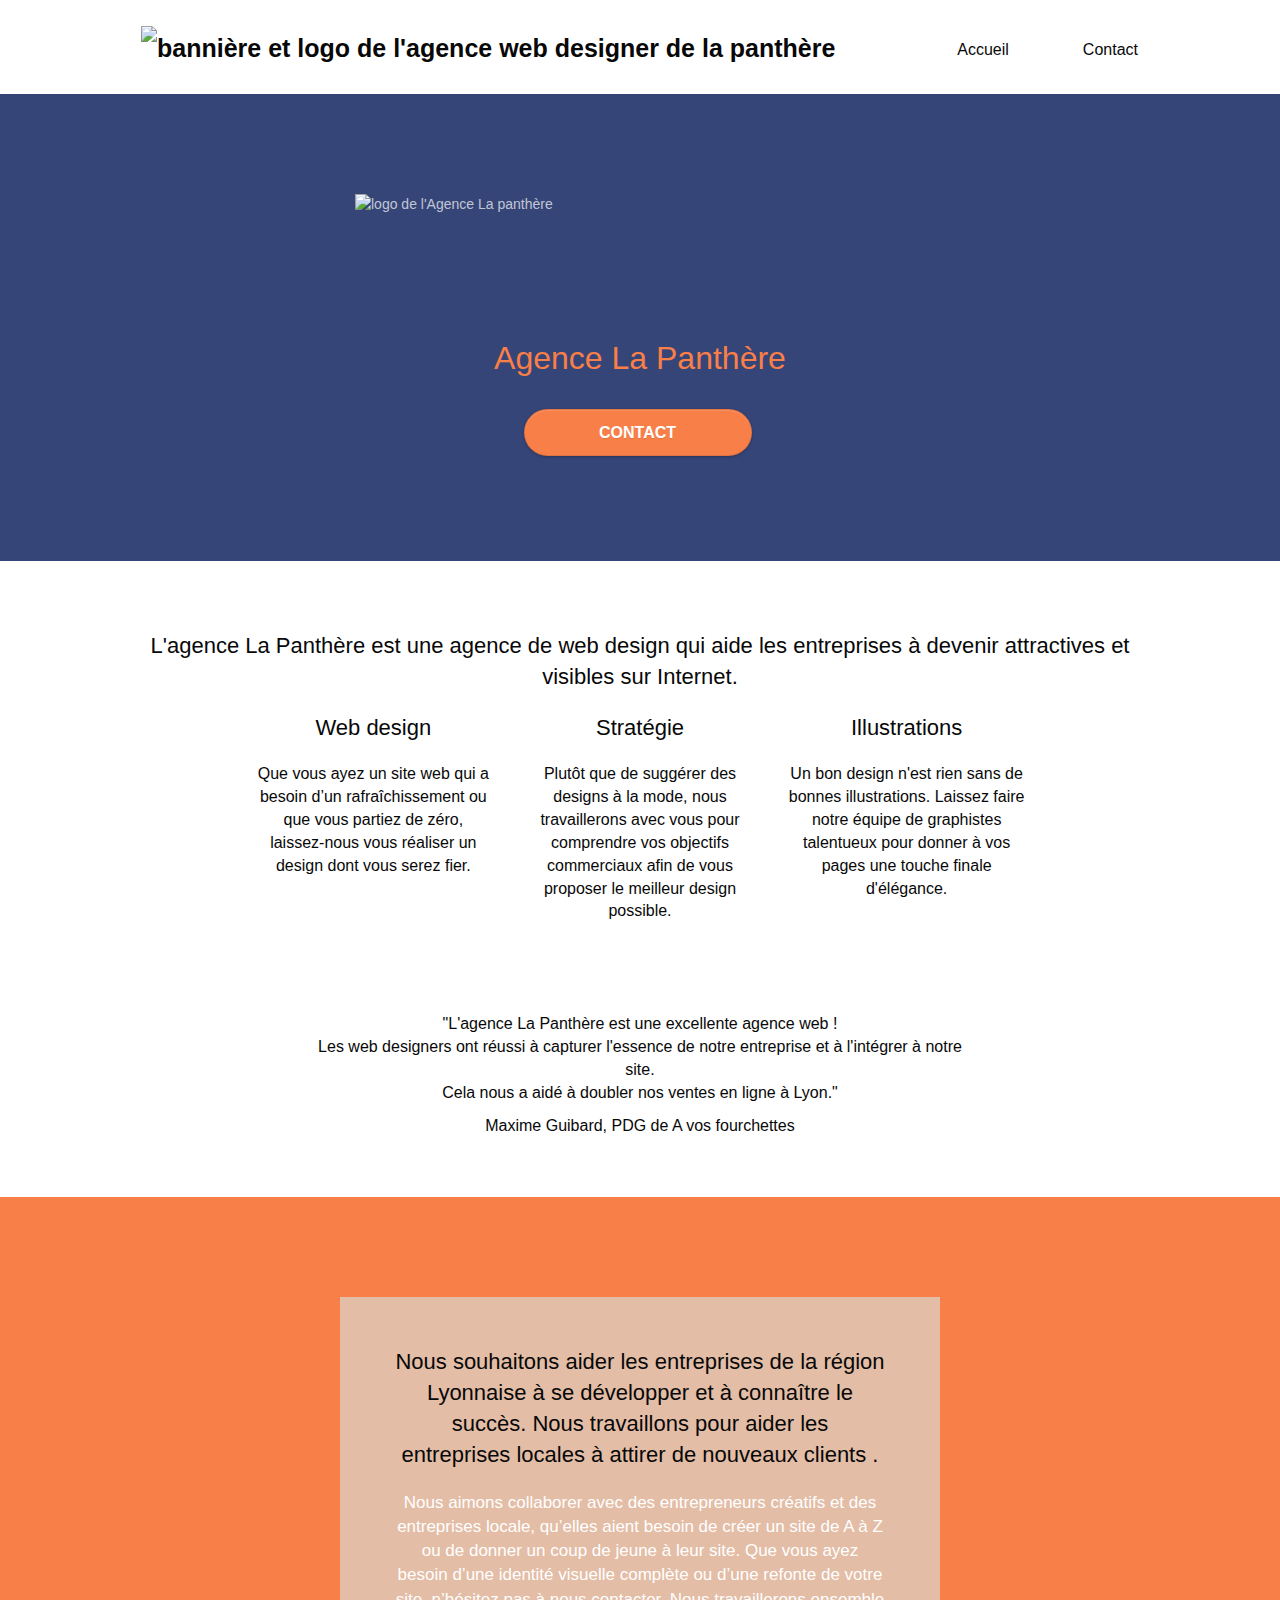
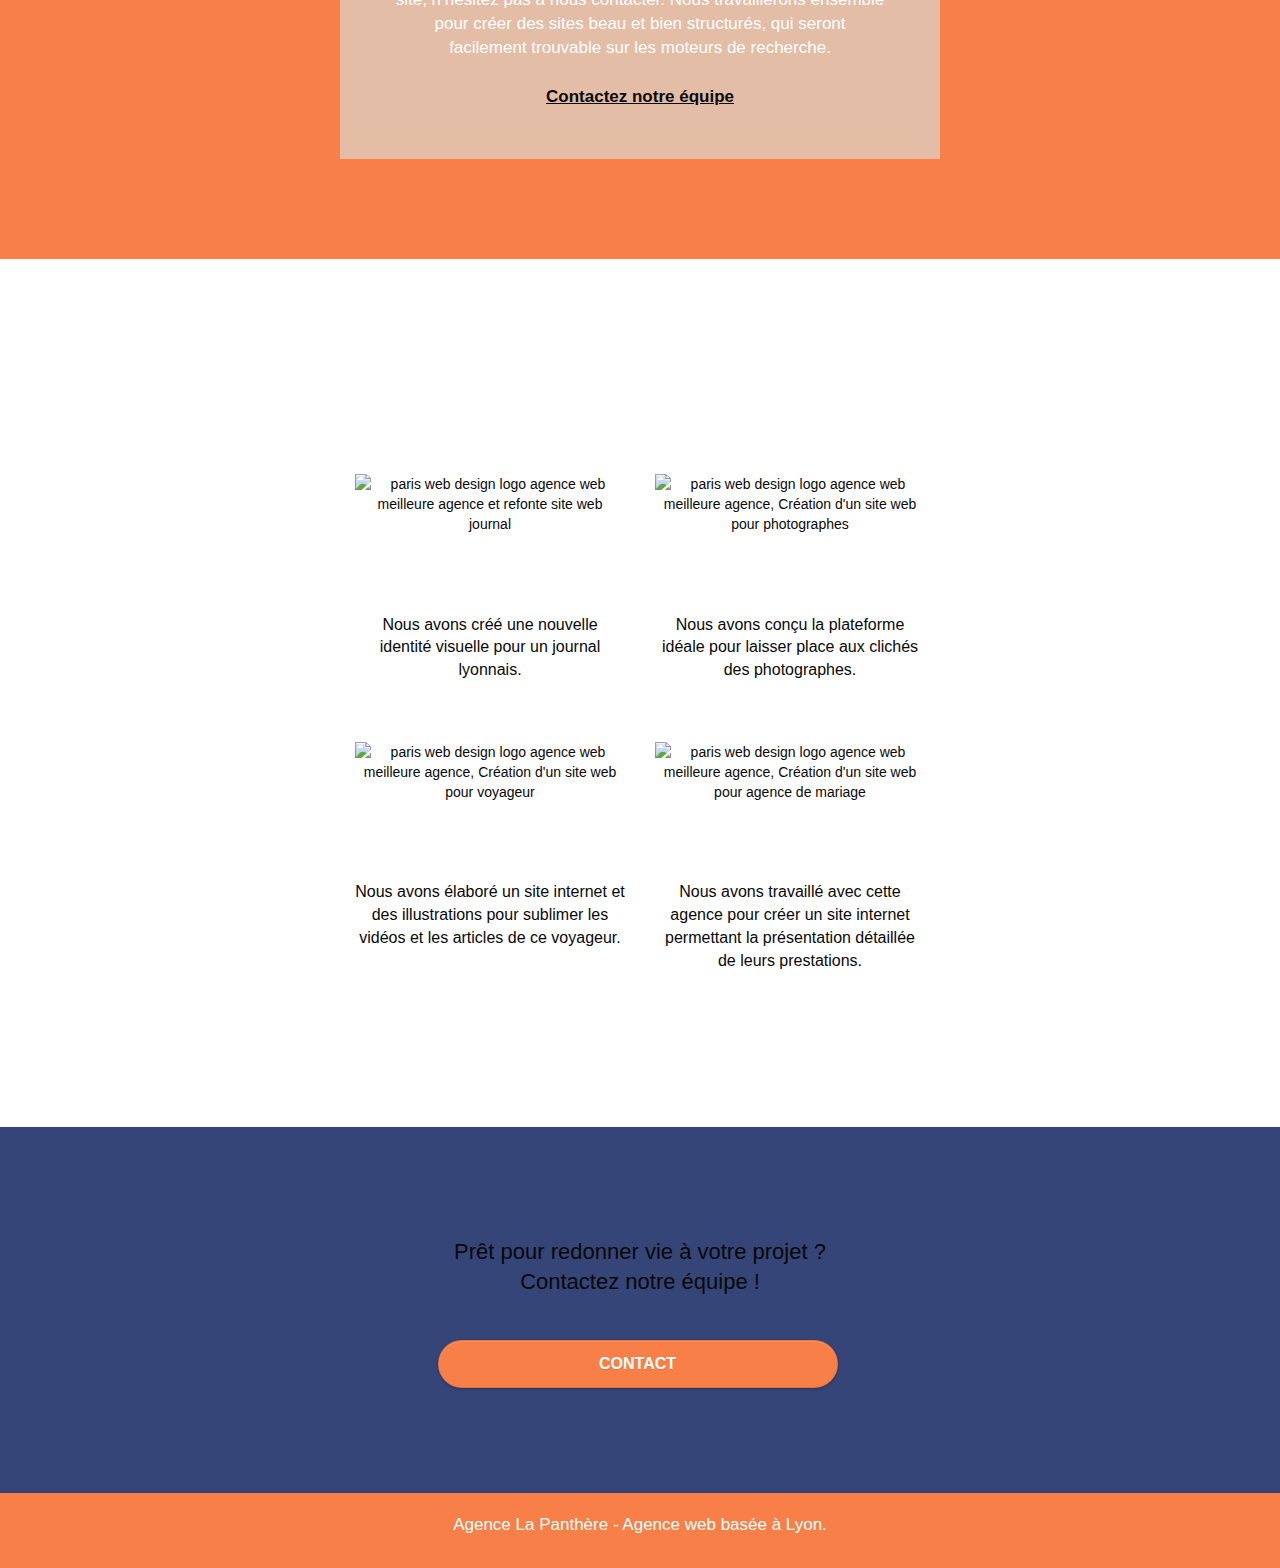
==== index.html @ ef614948 "changement images" ====
<!doctype html>
<html lang="fr">
<head>
    <meta charset="utf-8">
    <meta name="keywords" content="seo, google, site web, site internet, agence design paris, agence design">
    <meta name="description" content="page d'accueil du site de l'agence la panthère, spécialsite de web design, située à lyon">
    <meta name="viewport" content="width=device-width, initial-scale=1.0, viewport-fit=cover">
    <link rel="shortcut icon" type="image/png" href="favicon.jpg">
    
	<link rel="stylesheet" type="text/css" href="./css/bootstrap.css">
	<link rel="stylesheet" type="text/css" href="style.css">
	<link rel="stylesheet" type="text/css" href="./css/font-awesome.css">
	<link rel="stylesheet" type="text/css" href="./css/et-line.css">
	
    
	<script src="./js/jquery-2.1.0.js"></script>
	<script src="./js/bootstrap.js"></script>
	<script src="./js/blocs.js"></script>
	<script src="./js/jquery.touchSwipe.js" defer></script>
	<script src="./js/gmaps.js"></script>

    <title>Agence La Panthère, basée à Lyon.</title>

    
<!-- Analytics -->
 
<!-- Analytics END -->
    
</head>
<body>
<!-- Principal conteneur -->
<div class="page-container">
    
<!-- bloc-0 -->
<header class="bloc bgc-white l-bloc " id="bloc-0">
	<div class="container bloc-sm">

		<nav class="navbar row">
			<div class="navbar-header">
				<a class="navbar-brand" href="index.html"><img src="img/agence-la-panthere-monochrome.svg" alt="bannière et logo de l'agence web designer de la panthère" /></a>
				<button id="nav-toggle" type="button" class="ui-navbar-toggle navbar-toggle" data-toggle="collapse" data-target=".navbar-1">
					<span class="sr-only">Toggle navigation</span><span class="icon-bar"></span><span class="icon-bar"></span><span class="icon-bar"></span>
				</button>
			</div>
			<div class="collapse navbar-collapse navbar-1 special-dropdown-nav">
				<ul class="site-navigation nav navbar-nav">
					<li>
						<a href="index.html">Accueil</a>
					</li>
					<li>
					</li>
					<li>
						<a href="contact.html">Contact</a>
					</li>
				</ul>
			</div>
		</nav>
	</div>
</header>
<!-- bloc-0 END -->

<!-- bloc-1-presentation -->
<div class="bloc bgc-dark-slate-blue bg-banniere d-bloc bg-t-edge bloc-bg-texture texture-paper b-parallax" id="bloc-1-hero">
	<nav class="container bloc-lg">
		<div class="row tight-width-whitespace">
			<div class="col-sm-12">
				<img src="img/logo.png" class="center-block image-resize-mode" alt="logo de l'Agence La panthère" />
				<h1 class="text-center hero-bloc-text tc-white ">
					Agence La Panthère
				</h1>
				<div class="text-center">
					<a href="page2.html" class="btn btn-lg btn-clean btn-rd cta-hero btn-atomic-tangerine" id="cta-hero">Contact</a>
				</div>
			</div>
		</div>
	</nav>
</div>
<!-- bloc-1-presentation END -->

<!-- bloc-2-services -->
<main class="bloc bgc-white l-bloc" id="bloc-2-services">
	<div class="container bloc-md">
		<div class="row">
			<div class="col-sm-12 text-center">
				<h2>L'agence La Panthère est une agence de web design qui aide les entreprises à devenir attractives et visibles sur Internet.</h2>
			</div>
		</div>
		<div class="row voffset-lg med-width-whitespace">
			<div class="col-sm-4">
				<div class="text-center">
					<span class="et-icon-browser sm-shadow icon-dark-slate-blue icons icon-lg"></span>
				</div>
				<h2 class="mg-md text-center">
					Web design
				</h2>
				<p class="text-center ">
					Que vous ayez un site web qui a besoin d&rsquo;un rafraîchissement ou que vous partiez de zéro, laissez-nous vous réaliser un design dont vous serez fier.
				</p>
			</div>
			<div class="col-sm-4">
				<div class="text-center">
					<span class="et-icon-presentation sm-shadow icon-dark-slate-blue icons icon-lg"></span>
				</div>
				<h2 class="mg-md text-center">
					Stratégie
				</h2>
				<p class="text-center ">
					Plutôt que de suggérer des designs à la mode, nous travaillerons avec vous pour comprendre vos objectifs commerciaux afin de vous proposer le meilleur design possible.<br>
				</p>
			</div>
			<div class="col-sm-4">
				<div class="text-center">
					<span class="et-icon-edit sm-shadow icon-dark-slate-blue icons icon-lg"></span>
				</div>
				<h2 class="mg-md text-center">
					Illustrations
				</h2>
				<p class="text-center ">
					Un bon design n'est rien sans de bonnes illustrations. Laissez faire notre équipe de graphistes talentueux pour donner à vos pages une touche finale d'élégance.
				</p>
			</div>
		</div>
		<div class="row voffset-lg voffset">
			<div class="col-xs-12 col-md-8 col-md-offset-2 text-center">
				<p>"L'agence La Panthère est une excellente agence web !<br>Les web designers ont réussi à capturer l'essence de notre entreprise et à l'intégrer à notre site.<br>Cela nous a aidé à doubler nos ventes en ligne à Lyon."</p>
				<p>Maxime Guibard, PDG de A vos fourchettes</p>

			</div>
		</div>
	</div>
</main>
<!-- bloc-2-services END -->

<!-- bloc-3-what-i-do -->
<article class="bloc tc-white bgc-atomic-tangerine bg-presentation d-bloc bloc-bg-texture texture-paper b-parallax" id="bloc-3-what-i-do">
	<div class="container bloc-lg">
		<div class="row tight-width-whitespace black-background">
			<div class="col-sm-12">
				<h2 class="mg-md text-center tc-white">
					Nous souhaitons aider les entreprises de la région Lyonnaise à se développer et à connaître le succès. Nous travaillons pour aider les entreprises locales à attirer de nouveaux clients .<br>
				</h2>
				<p class="text-center white">
					Nous aimons collaborer avec des entrepreneurs créatifs et des entreprises locale, qu’elles aient besoin de créer un site de A à Z ou de donner un coup de jeune à leur site. Que vous ayez besoin d’une identité visuelle complète ou d’une refonte de votre site, n’hésitez pas à nous contacter. Nous travaillerons ensemble pour créer des sites beau et bien structurés, qui seront facilement trouvable sur les moteurs de recherche. <br><br><a class="ltc-white bold-link" href="page2.html">Contactez notre équipe</a><br>
				</p>
			</div>
		</div>
	</div>
</article>
<!-- bloc-3-what-i-do END -->

<!-- bloc-4-portfolio -->
<article class="bloc bgc-white bg-lines-h2-bg bg-repeat l-bloc" id="bloc-4-portfolio">
	<div class="container bloc-lg">
		<div class="row">
			<div class="col-sm-12 text-center">
				<h3>Nous travaillons avec beaucoup de clients,<br>voici nos réalisations.</h3>
			</div>
		</div>
		<div class="row tight-width-whitespace portfolio-row">
			<div class="col-sm-6">
				<a href="#" data-lightbox="img/1.jpg" data-gallery-id="gallery-1" data-caption="Refonte d'un site web pour un journal local" data-frame="snapshot-lb"><img src="img/1.jpg" alt="paris web design logo agence web meilleure agence et refonte site web journal" class="img-responsive portfolio-thumb" /></a>
				<h3 class="mg-md text-center">
					Refonte d'un site web pour un journal local
				</h3>
				<p class="text-center">
					Nous avons créé une nouvelle identité visuelle pour un journal lyonnais.
				</p>
			</div>
			<div class="col-sm-6">
				<a href="#" data-lightbox="img/2.jpg" data-gallery-id="gallery-1" data-caption="Création d'un site web pour photographes" data-frame="snapshot-lb"><img src="img/2.jpg" class="img-responsive portfolio-thumb" alt="paris web design logo agence web meilleure agence, Création d'un site web pour photographes" /></a>
				<h3 class="mg-md text-center">
					Création d'un site web pour photographes
				</h3>
				<p class="text-center">
					Nous avons conçu la plateforme idéale pour laisser place aux clichés des photographes.
				</p>
			</div>
		</div>
		<div class="row tight-width-whitespace portfolio-row">
			<div class="col-sm-6">
				<a href="#" data-lightbox="img/3(1).jpg" data-gallery-id="gallery-1" data-caption="Création d'un site internet pour un voyageur" data-frame="snapshot-lb"><img src="img/3.bmp" class="img-responsive portfolio-thumb" alt="paris web design logo agence web meilleure agence, Création d'un site web pour voyageur"/></a>
				<h3 class="mg-md text-center">
					Création d'un site internet pour un voyageur
				</h3>
				<p class="text-center">
					Nous avons élaboré un site internet et des illustrations pour sublimer les vidéos et les articles de ce voyageur.
				</p>
			</div>
			<div class="col-sm-6">
				<a href="#" data-lightbox="img/4(1).jpg" data-gallery-id="gallery-1" data-caption="Conception d'un site pour une agence de mariage" data-frame="snapshot-lb"><img src="img/4.bmp" class="img-responsive portfolio-thumb" alt="paris web design logo agence web meilleure agence, Création d'un site web pour agence de mariage" /></a>
				<h3 class="mg-md text-center">
					Conception d'un site pour une agence de mariage
				</h3>
				<p class="text-center">
					Nous avons travaillé avec cette agence pour créer un site internet permettant la présentation détaillée de leurs prestations.
				</p>
			</div>
		</div>
	</div>
</article>
<!-- bloc-4-portfolio END -->

<!-- bloc-5-cta -->
<article class="bloc bgc-dark-slate-blue bg-banniere d-bloc bloc-bg-texture texture-paper" id="bloc-5-cta">
	<div class="container bloc-lg">
		<div class="row">
			<h2 class="mg-md text-center tc-white">
				Prêt pour redonner vie à votre projet ?<br>Contactez notre équipe !
			</h2>
			<div class="col-sm-12 text-center">
				<a href="page2.html" class="btn btn-atomic-tangerine btn-clean btn-rd btn-lg cta-hero">Contact</a>
			</div>
		</div>
	</div>
</article>
<!-- bloc-5-cta END -->

<!-- Footer - bloc-8 -->
<footer class="bloc bgc-atomic-tangerine d-bloc" id="bloc-8">
	<div class="container bloc-sm">
		<div class="row">
			<div class="col-sm-12">
				<p class="text-center white">
					Agence La Panthère - Agence web basée à Lyon.<br>
				</p>
				<div class="row row-no-gutters social">
					<div class="col-sm-3">
						<div class="text-center">
							<a class="social" href="twitter.com">
							<span class="fa fa-twitter icon-md" aria-label="twitter" title="aller vers twitter"></span>
							</a>
						</div>
					</div>
					<div class="col-sm-3">
						<div class="text-center">
							<a class="social" href="facebook.com">
							<span class="fa fa-facebook icon-md" aria-label="facebook" title="aller vers facebook"></span>
							</a>
						</div>
					</div>
					<div class="col-sm-3">
						<div class="text-center">
							<a class="social" href="dribbble.com">
							<span class="fa fa-dribbble icon-md" aria-label="dribbble" title="aller vers dribbble"></span>
							</a>
						</div>
					</div>
					<div class="col-sm-3">
						<div class="text-center">
							<a class="social" href="instagram.com">
							<span class="fa fa-instagram icon-md" aria-label="instagram" title="aller vers instagram"></span>
							</a>
						</div>
					</div>
				</div>
			</div>
		</div>
	</div>
</footer>
<!-- Footer - bloc-8 END -->

</div>
<!-- Principal conteneur END -->
    

</body>
</html>
---- style.css ----
body {
    margin: 0;
    padding: 0;
    background: #FFF;
    overflow-x: hidden;
    -webkit-font-smoothing: antialiased;
    -moz-osx-font-smoothing: grayscale;
}

a,
button {
    transition: all .3s ease-in-out;
    outline: none!important;
    text-decoration: none;
}

a:hover {
    text-decoration: none;
    cursor: pointer;
}

#page-loading-blocs-notifaction {
    position: fixed;
    top: 0;
    bottom: 0;
    width: 100%;
    z-index: 100000;
    background: #FFFFFF url("img/pageload-spinner.gif") no-repeat center center;
}

.bloc {
    width: 100%;
    clear: both;
    background: 50% 50% no-repeat;
    padding: 0 50px;
    -webkit-background-size: cover;
    -moz-background-size: cover;
    -o-background-size: cover;
    background-size: cover;
    position: relative;
}

.bloc .container {
    padding-left: 0;
    padding-right: 0;
}

.bloc-lg {
    padding: 100px 50px;
}

.bloc-md {
    padding: 50px;
}

.bloc-sm {
    padding: 20px 50px;
}

.bg-center,
.bg-l-edge,
.bg-r-edge,
.bg-t-edge,
.bg-b-edge,
.bg-tl-edge,
.bg-bl-edge,
.bg-tr-edge,
.bg-br-edge,
.bg-repeat {
    -webkit-background-size: auto!important;
    -moz-background-size: auto!important;
    -o-background-size: auto!important;
    background-size: auto!important;
}

.bg-repeat {
    background: repeat;
}

.bg-t-edge {
    background: top no-repeat;
}

.bloc-bg-texture::before {
    content: "";
    background-size: 2px 2px;
    position: absolute;
    top: 0;
    bottom: 0;
    left: 0;
    right: 0;
}

.texture-paper::before {
    background: url("img/texture-paper.png");
    background-size: 280px 280px;
}

.b-parallax {
    background-attachment: fixed;
}

.d-bloc {
    color: rgba(255, 255, 255, .7);
}

.d-bloc button:hover {
    color: rgba(255, 255, 255, .9);
}

.d-bloc .icon-round,
.d-bloc .icon-square,
.d-bloc .icon-rounded,
.d-bloc .icon-semi-rounded-a,
.d-bloc .icon-semi-rounded-b {
    border-color: rgba(255, 255, 255, .9);
}

.d-bloc .divider-h span {
    border-color: rgba(255, 255, 255, .2);
}

.d-bloc .a-btn,
.d-bloc .navbar a,
.d-bloc .navbar-brand,
.d-bloc a .icon-sm,
.d-bloc a .icon-md,
.d-bloc a .icon-lg,
.d-bloc a .icon-xl,
.d-bloc h1 a,
.d-bloc h2 a,
.d-bloc h3 a,
.d-bloc h4 a,
.d-bloc h5 a,
.d-bloc h6 a,
.d-bloc p a {
    color: rgba(255, 255, 255, .6);
}

.d-bloc .a-btn:hover,
.d-bloc .navbar a:hover,
.d-bloc .navbar-brand:hover,
.d-bloc a:hover .icon-sm,
.d-bloc a:hover .icon-md,
.d-bloc a:hover .icon-lg,
.d-bloc a:hover .icon-xl,
.d-bloc h1 a:hover,
.d-bloc h2 a:hover,
.d-bloc h3 a:hover,
.d-bloc h4 a:hover,
.d-bloc h5 a:hover,
.d-bloc h6 a:hover,
.d-bloc p a:hover {
    color: rgba(255, 255, 255, 1);
}

.d-bloc .navbar-toggle .icon-bar {
    background: rgba(255, 255, 255, 1);
}

.d-bloc .btn-wire,
.d-bloc .btn-wire:hover {
    color: rgba(255, 255, 255, 1);
    border-color: rgba(255, 255, 255, 1);
}

.d-bloc .panel {
    color: rgba(0, 0, 0, .5);
}

.d-bloc .panel button:hover {
    color: rgba(0, 0, 0, .7);
}

.d-bloc .panel icon {
    border-color: rgba(0, 0, 0, .7);
}

.d-bloc .panel .divider-h span {
    border-color: rgba(0, 0, 0, .1);
}

.d-bloc .panel .a-btn {
    color: rgba(0, 0, 0, .6);
}

.d-bloc .panel .a-btn:hover {
    color: rgba(0, 0, 0, 1);
}

.d-bloc .panel .btn-wire,
.d-bloc .panel .btn-wire:hover {
    color: rgba(0, 0, 0, .7);
    border-color: rgba(0, 0, 0, .3);
}

.d-bloc .panel,
.l-bloc {
    color: rgba(0, 0, 0, .5);
}

.d-bloc .panel button:hover,
.l-bloc button:hover {
    color: rgba(0, 0, 0, .7);
}

.l-bloc .icon-round,
.l-bloc .icon-square,
.l-bloc .icon-rounded,
.l-bloc .icon-semi-rounded-a,
.l-bloc .icon-semi-rounded-b {
    border-color: rgba(0, 0, 0, .7);
}

.d-bloc .panel .divider-h span,
.l-bloc .divider-h span {
    border-color: rgba(0, 0, 0, .1);
}

.d-bloc .panel .a-btn,
.l-bloc .a-btn,
.l-bloc .navbar a,
.l-bloc .navbar-brand,
.l-bloc a .icon-sm,
.l-bloc a .icon-md,
.l-bloc a .icon-lg,
.l-bloc a .icon-xl,
.l-bloc h1 a,
.l-bloc h2 a,
.l-bloc h3 a,
.l-bloc h4 a,
.l-bloc h5 a,
.l-bloc h6 a,
.l-bloc p a {
    color: rgba(0, 0, 0, .6);
}

.d-bloc .panel .a-btn:hover,
.l-bloc .a-btn:hover,
.l-bloc .navbar a:hover,
.l-bloc .navbar-brand:hover,
.l-bloc a:hover .icon-sm,
.l-bloc a:hover .icon-md,
.l-bloc a:hover .icon-lg,
.l-bloc a:hover .icon-xl,
.l-bloc h1 a:hover,
.l-bloc h2 a:hover,
.l-bloc h3 a:hover,
.l-bloc h4 a:hover,
.l-bloc h5 a:hover,
.l-bloc h6 a:hover,
.l-bloc p a:hover {
    color: rgba(0, 0, 0, 1);
}

.l-bloc .navbar-toggle .icon-bar {
    color: rgba(0, 0, 0, .6);
}

.d-bloc .panel .btn-wire,
.d-bloc .panel .btn-wire:hover,
.l-bloc .btn-wire,
.l-bloc .btn-wire:hover {
    color: rgba(0, 0, 0, .7);
    border-color: rgba(0, 0, 0, .3);
}

.voffset {
    margin-top: 30px;
}

.voffset-lg {
    margin-top: 80px;
}

.row-no-gutters {
    margin-right: 0;
    margin-left: 0;
}

.row.row-no-gutters > [class^="col-"],
.row.row-no-gutters > [class*=" col-"] {
    padding-right: 0;
    padding-left: 0;
}

#bloc-1-hero h1 {
    font-size: 32px;
}

.navbar {
    margin-bottom: 0;
    z-index: 1;
}

.navbar-brand {
    height: auto;
    padding: 3px 15px;
    font-size: 25px;
    font-weight: normal;
    font-weight: 600;
    line-height: 44px;
}

.navbar-brand img {
    max-height: 200px;
    margin: 0 5px 0 0;
    display: inline;
    height: 30px;
}

.navbar-brand img[src$=svg] {
    min-width: 100px;
}

.nav-center .navbar-brand img {
    margin: 0;
}

.navbar-nav{
    padding-top: 2px;
    margin-right: -30px;
    float: right;
    z-index: 1;
}


.nav > li {
    float: left;
    margin-top: 4px;
    font-size: 16px;
    list-style: none;
    padding: 16px 11px;
}

.navbar-nav .open .dropdown-menu > li > a {
    text-align: inherit;
}

.nav > li a:hover,
.nav > li a:focus {
    background: transparent;
}

.navbar-toggle {
    margin: 10px 10px 0 0;
    border: 0px;
}

.navbar-toggle:hover {
    background: transparent!important;
}

.navbar-toggle .icon-bar {
    background-color: rgba(0, 0, 0, .5);
    width: 26px;
}

.nav-invert .navbar .nav {
    float: left;
}

.nav-invert .navbar-header,
.nav-invert .navbar-brand {
    float: right;
    position: relative;
    z-index: 2;
}

@media (min-width: 768px) {
    .site-navigation {
        position: absolute;
        top: 50%;
        right: 20px;
        transform: translate(0, -50%);
        -webkit-transform: translateY(-50%);
    }
    .nav > li .dropdown-menu a,
    .nav > li .dropdown-menu a:hover {
        color: #484848;
    }
    .nav-invert .site-navigation {
        left: 0;
        right: 0;
    }
    .nav-center {
        text-align: center;
    }
    .nav-center .navbar-header {
        width: 100%;
    }
    .nav-center .navbar-header,
    .nav-center .navbar-brand,
    .nav-center .nav > li {
        float: none;
        display: inline-block;
    }
    .nav-center .site-navigation {
        position: relative;
        width: 100%;
        right: 0;
        margin-right: 0px;
        margin-top: 20px;
    }
    .nav-center.mini-nav .navbar-toggle {
        float: none;
        margin: 10px auto 0;
    }
}

.nav > li > .dropdown a {
    background: none!important;
    display: block;
    padding: 14px 15px;
}

nav .caret {
    margin: 0 5px;
}

.dropdown-menu .dropdown-menu {
    top: -8px;
    left: 100%;
}

.dropdown-menu .dropmenu-flow-right {
    top: 100%;
    left: 0;
    margin-left: -1px;
    border-top-left-radius: 0;
    border-top-right-radius: 0;
}

.dropdown-menu .dropdown span {
    border: 4px solid black;
    border-top-color: transparent;
    border-right-color: transparent;
    border-bottom-color: transparent;
    margin: 6px -5px 0 0!important;
    float: right;
}

.mg-md {
    margin-top: 10px;
    margin-bottom: 20px;
}

.mg-lg {
    margin-top: 10px;
    margin-bottom: 40px;
}

.btn {
    margin: 0 5px 5px 0;
}

.btn.pull-right {
    margin: 0 0 5px 5px;
}

.btn-d,
.btn-d:hover,
.btn-d:focus {
    color: #FFF;
    background: rgba(0, 0, 0, .3);
}

button {
    outline: none!important;
}

.btn-rd {
    border-radius: 40px;
}

.btn-clean {
    border: 1px solid rgba(0, 0, 0, .08);
    border-bottom-color: rgba(0, 0, 0, .1);
    text-shadow: 0 1px 0 rgba(0, 0, 1, .1);
    box-shadow: 0 1px 3px rgba(0, 0, 1, .25), inset 0 1px 0 0 rgba(255, 255, 255, .15);
}

.icon-md {
    font-size: 30px!important;
}

.icon-lg {
    font-size: 60px!important;
}

.sm-shadow {
    text-shadow: 0 1px 2px rgba(0, 0, 0, .3);
}

.panel-sq,
.panel-sq .panel-heading,
.panel-sq .panel-footer {
    border-radius: 0;
}

.panel-rd {
    border-radius: 30px;
}

.panel-rd .panel-heading {
    border-radius: 29px 29px 0 0;
}

.panel-rd .panel-footer {
    border-radius: 0 0 29px 29px;
}

.form-control {
    border-color: rgba(0, 0, 0, .1);
    box-shadow: none;
}

.form-control{
    display: block;
    width: 92%;
    height: 30px;
    padding: 10px 10px;
    border: 1px solid #cccccc;
    border-radius: 4px;
    margin: 7px;
}

.scrollToTop {
    width: 40px;
    height: 40px;
    position: fixed;
    bottom: 20px;
    right: 20px;
    opacity: 0;
    z-index: 500;
    transition: all .3s ease-in-out;
}

.scrollToTop span {
    margin-top: 6px;
}

.showScrollTop {
    font-size: 14px;
    opacity: 1;
}

a[data-lightbox] {
    position: relative;
    display: block;
    text-align: center;
}

a[data-lightbox]:hover::before {
    content: "+";
    font-family: "HelveticaNeue-Light", "Helvetica Neue Light", "Helvetica Neue", Helvetica, Arial;
    font-size: 32px;
    width: 50px;
    height: 50px;
    margin-left: -25px;
    border-radius: 50%;
    background: rgba(0, 0, 0, .6);
    color: #FFF;
    font-weight: 100;
    z-index: 1;
    position: absolute;
    top: 50%;
    transform: translateY(-50%);
    -webkit-transform: translateY(-50%);
}

a[data-lightbox]:hover img {
    opacity: 0.6;
    -webkit-animation-fill-mode: none;
    animation-fill-mode: none;
}

#lightbox-modal {
    display: flex;
    align-items: center;
}

#lightbox-modal .modal-dialog {
    width: 90%;
    max-width: 900px;
    margin: 0 auto 0;
}

#lightbox-modal .modal-dialog img {
    max-height: 90vh;
    margin: 0 auto;
}

.lightbox-caption {
    padding: 20px;
    color: #FFF;
    background: rgba(0, 0, 0, .5);
    position: absolute;
    left: 15px;
    right: 15px;
    bottom: 5px;
}

.close-lightbox {
    color: #FFF;
    font-size: 30px;
    position: absolute;
    top: 20px;
    right: 20px;
    z-index: 20;
    background: rgba(0, 0, 0, .5);
    border: none;
    line-height: 30px;
    padding: 0 9px 5px;
    opacity: 0.3;
}

.close-lightbox:hover,
.next-lightbox:hover,
.prev-lightbox:hover {
    opacity: 1.0;
    color: #FFF;
}

.next-lightbox,
.prev-lightbox {
    font-size: 20px;
    color: rgba(255, 255, 255, .9);
    background: rgba(0, 0, 0, .5);
    transition: all .2s ease-in-out;
    position: absolute;
    top: 45%;
    z-index: 1;
    opacity: 0.4;
}

.next-lightbox {
    padding: 6px 8px 1px 13px;
    right: 25px;
}

.prev-lightbox {
    padding: 6px 13px 1px 10px;
    left: 25px;
}

.snapshot-lb .modal-body {
    padding-bottom: 45px;
}

.snapshot-lb .lightbox-caption {
    padding: 0;
    color: rgba(0, 0, 0, .5);
    background: none;
}

h1,
h2,
h3,
h4,
h5,
h6,
p,
label,
.btn,
a {
    font-family: "helvetica";
    font-weight: 400;
    color: #080808!important;
}

.container {
    max-width: 1000px;
}

.hero-bloc-text {
    font-size: 38px;
}

.hero-bloc-text-sub {
    font-size: 36px;
}

.statement-bloc-text {
    line-height: 26px;
    font-style: italic;
    font-size: 20px;
    text-align: center;
    font-weight: lighter;
    max-width: 520px;
    margin: auto;
}

p {
    font-size: 16px;
}

.row voffset-lg voffset p{
    font-size: 16px;
    font-weight: 400;
}

.tight-width-whitespace {
    max-width: 600px;
    margin: auto;
}

.text-center{
    text-align: center;
}

.h1 {
    font-size: 20px;
    font-family: "Open Sans";
}

.cta-hero {
    margin-top: 22px;
    color: #000000!important;
    text-transform: uppercase;
    padding: 12px 28px 12px 28px;
    font-size: 16px;
    font-weight: 700;
    width: 40%;
}

.social {
    max-width: 400px;
    margin: auto;
}

h2 {
    font-size: 22px;
    line-height: 1.4em;
}

h3 {
    font-size: 16px;
    text-transform: uppercase;
    font-weight: 700;
    color: #FFFFFF!important;
}

.med-width-whitespace {
    max-width: 800px;
    margin: auto;
    box-shadow: 0px 0px 0px #000000;
}

h1 {
    color: #f87f48!important;
}

h4 {
    color: #333333!important;
}

.icons {
    margin-bottom: 14px;
    margin-top: 24px;
}

.white {
    color: #FFFFFF!important;
    font-size: 17px;
}

.portfolio-thumb {
    margin-bottom: 24px;
}

.portfolio-row {
    margin-bottom: 44px;
    margin-top: 50px;
}

.avatar {
    box-shadow: 0px 4px 9px rgba(0, 0, 0, 0.3);
}

.black-background {
    background-color: rgba(218, 215, 206, 0.7);
    padding: 40px 40px 40px 40px;
}

.bold-link {
    font-weight: 900;
    text-decoration: underline!important;
}

.bgc-white {
    background-color: #FFFFFF;
}

.bgc-dark-slate-blue {
    background-color: #364577;
}

.bgc-atomic-tangerine {
    background-color: #f87f48;
}

.tc-white h1 {
    color: #f87f48!important;
}

.tc-white p{
    color: #FFF;
}

.btn-atomic-tangerine {
    background: #f87f48;
    color: #FFFFFF!important;
}

.btn-atomic-tangerine:hover {
    background: #f87f48!important;
    color: #FFFFFF!important;
}

.ltc-white {
    color: #0c0b0c!important;
}

.ltc-white:hover {
    color: #cccccc!important;
}

.ltc-atomic-tangerine {
    color: #f3976c4e!important;
}

.ltc-atomic-tangerine:hover {
    color: #f87f48!important;
}

.icon-dark-slate-blue {
    color: #364577!important;
    border-color: #364577!important;
}

.bg-dots-bg {
    background-image: url("img/dots-bg.png");
}

.bg-lines-h2-bg {
    background-image: url("img/lines-h2-bg.png");
}

.bg-banniere {
    background-image: url("img/agence-la-panthere.jpg");
}

.bg-presentation {
    background-image: url("img/image-de-presentation.png");
}

@media (max-width: 1024px) {
    .bloc {
        padding-left: 20px;
        padding-right: 20px;
    }
    .bloc.full-width-bloc,
    .bloc-tile-2.full-width-bloc .container,
    .bloc-tile-3.full-width-bloc .container,
    .bloc-tile-4.full-width-bloc .container {
        padding-left: 0;
        padding-right: 0;
    }
}

@media (max-width: 992px) and (min-width: 768px) {
    .navbar .nav {
        max-width: 80%
    }
    .nav-center.navbar .nav {
        max-width: 100%
    }
}

@media only screen and (min-device-width: 768px) and (max-device-width: 1024px) and (orientation: landscape) {
    .b-parallax {
        background-attachment: scroll;
    }
}

@media only screen and (min-device-width: 1024px) and (max-device-width: 1366px) and (-webkit-min-device-pixel-ratio: 1.5) {
    .b-parallax {
        background-attachment: scroll;
    }
}

@media (max-width: 991px) {
    .container {
        width: 100%;
    }
    .b-parallax {
        background-attachment: scroll;
    }
    .page-container,
    #hero-bloc {
        overflow-x: hidden;
        position: relative;
    }
    .bloc {
        padding-left: constant(safe-area-inset-left);
        padding-right: constant(safe-area-inset-right);
    }
    .bloc-group,
    .bloc-group .bloc {
        display: block;
        width: 100%;
    }
    .bloc-fill-screen .fill-bloc-top-edge,
    .bloc-fill-screen .fill-bloc-bottom-edge {
        padding: 0 20px;
        padding-left: constant(safe-area-inset-left);
        padding-right: constant(safe-area-inset-right);
    }
}

@media (max-width: 767px) {
    .page-container {
        overflow-x: hidden;
        position: relative;
    }
    h1,
    h2,
    h3,
    h4,
    h5,
    h6,
    p,
    #disqus_thread {
        padding-left: 10px!important;
        padding-right: 10px!important;
    }
    .b-parallax {
        background-attachment: scroll;
    }
    .navbar .nav {
        padding-top: 0;
        border-top: 1px solid rgba(0, 0, 0, .2);
        float: none!important;
    }
    .navbar.row {
        margin-left: 0;
        margin-right: 0;
    }
    .site-navigation {
        position: inherit;
        transform: none;
        -webkit-transform: none;
        -ms-transform: none;
    }
    .nav > li {
        margin-top: 0;
        border-bottom: 1px solid rgba(0, 0, 0, .1);
        background: rgba(0, 0, 0, .05);
        text-align: left;
        padding-left: 15px;
        width: 100%;
    }
    .nav > li:hover {
        background: rgba(0, 0, 0, .08);
    }
    .dropdown .dropdown a .caret {
        float: none;
        margin: 5px 0 0 10px!important;
        border: 4px solid black;
        border-bottom-color: transparent;
        border-right-color: transparent;
        border-left-color: transparent;
    }
    #hero-bloc .navbar .nav {
        background: rgba(0, 0, 0, .8);
    }
    #hero-bloc .navbar .nav a {
        color: rgba(255, 255, 255, .6);
    }
    .hero {
        padding: 50px 0;
    }
    .hero-nav {
        left: -1px;
        right: -1px;
    }
    .navbar-collapse {
        padding: 0;
        overflow-x: hidden;
        -webkit-box-shadow: none;
        box-shadow: none;
    }
    .navbar-brand img {
        max-height: 40px;
        width: auto;
    }
    .nav-invert .navbar-header {
        float: none;
        width: 100%;
    }
    .nav-invert .navbar-toggle {
        float: left;
        margin-left: 10px;
    }
    .bloc {
        padding-left: 0;
        padding-right: 0;
    }
    .bloc-xxl,
    .bloc-xl,
    .bloc-lg {
        padding: 40px 0;
    }
    .bloc-sm,
    .bloc-md {
        padding-left: 0;
        padding-right: 0;
    }
    .bloc-tile-2 .container,
    .bloc-tile-3 .container,
    .bloc-tile-4 .container,
    .bloc-fill-screen .fill-bloc-top-edge,
    .bloc-fill-screen .fill-bloc-bottom-edge {
        padding-left: 0;
        padding-right: 0;
    }
    .a-block {
        padding: 0 10px;
    }
    .btn-dwn {
        display: none;
    }
    .voffset {
        margin-top: 5px;
    }
    .voffset-md {
        margin-top: 20px;
    }
    .voffset-lg {
        margin-top: 30px;
    }
    form {
        padding: 5px;
    }
    .close-lightbox {
        display: inline-block;
    }
    .blocsapp-device-iphone5 {
        background-size: 216px 425px;
        padding-top: 60px;
        width: 216px;
        height: 425px;
    }
    .blocsapp-device-iphone5 img {
        width: 180px;
        height: 320px;
    }
}

@media (max-width: 400px) {
    .bloc {
        padding-left: 0;
        padding-right: 0;
    }
}

@media (max-width: 767px) {
    .bloc-mob-center-text {
        text-align: center;
    }
}
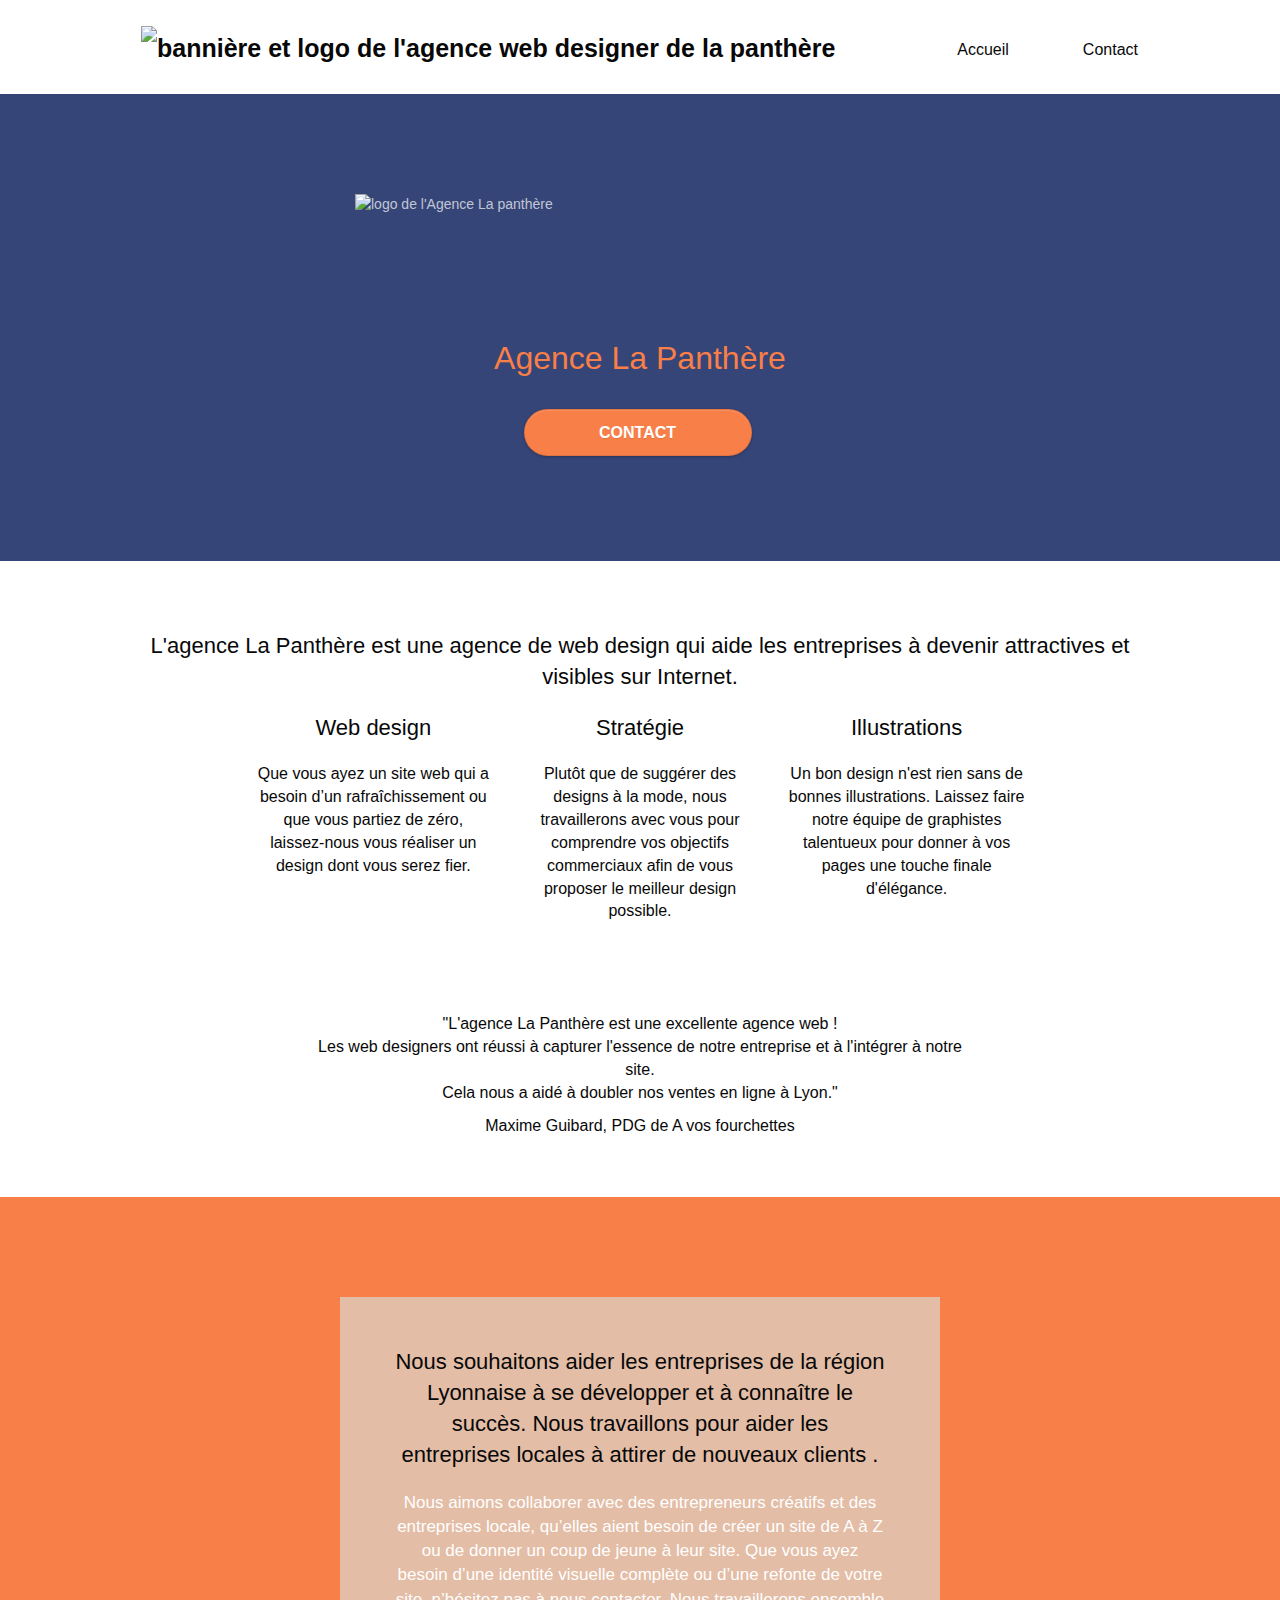
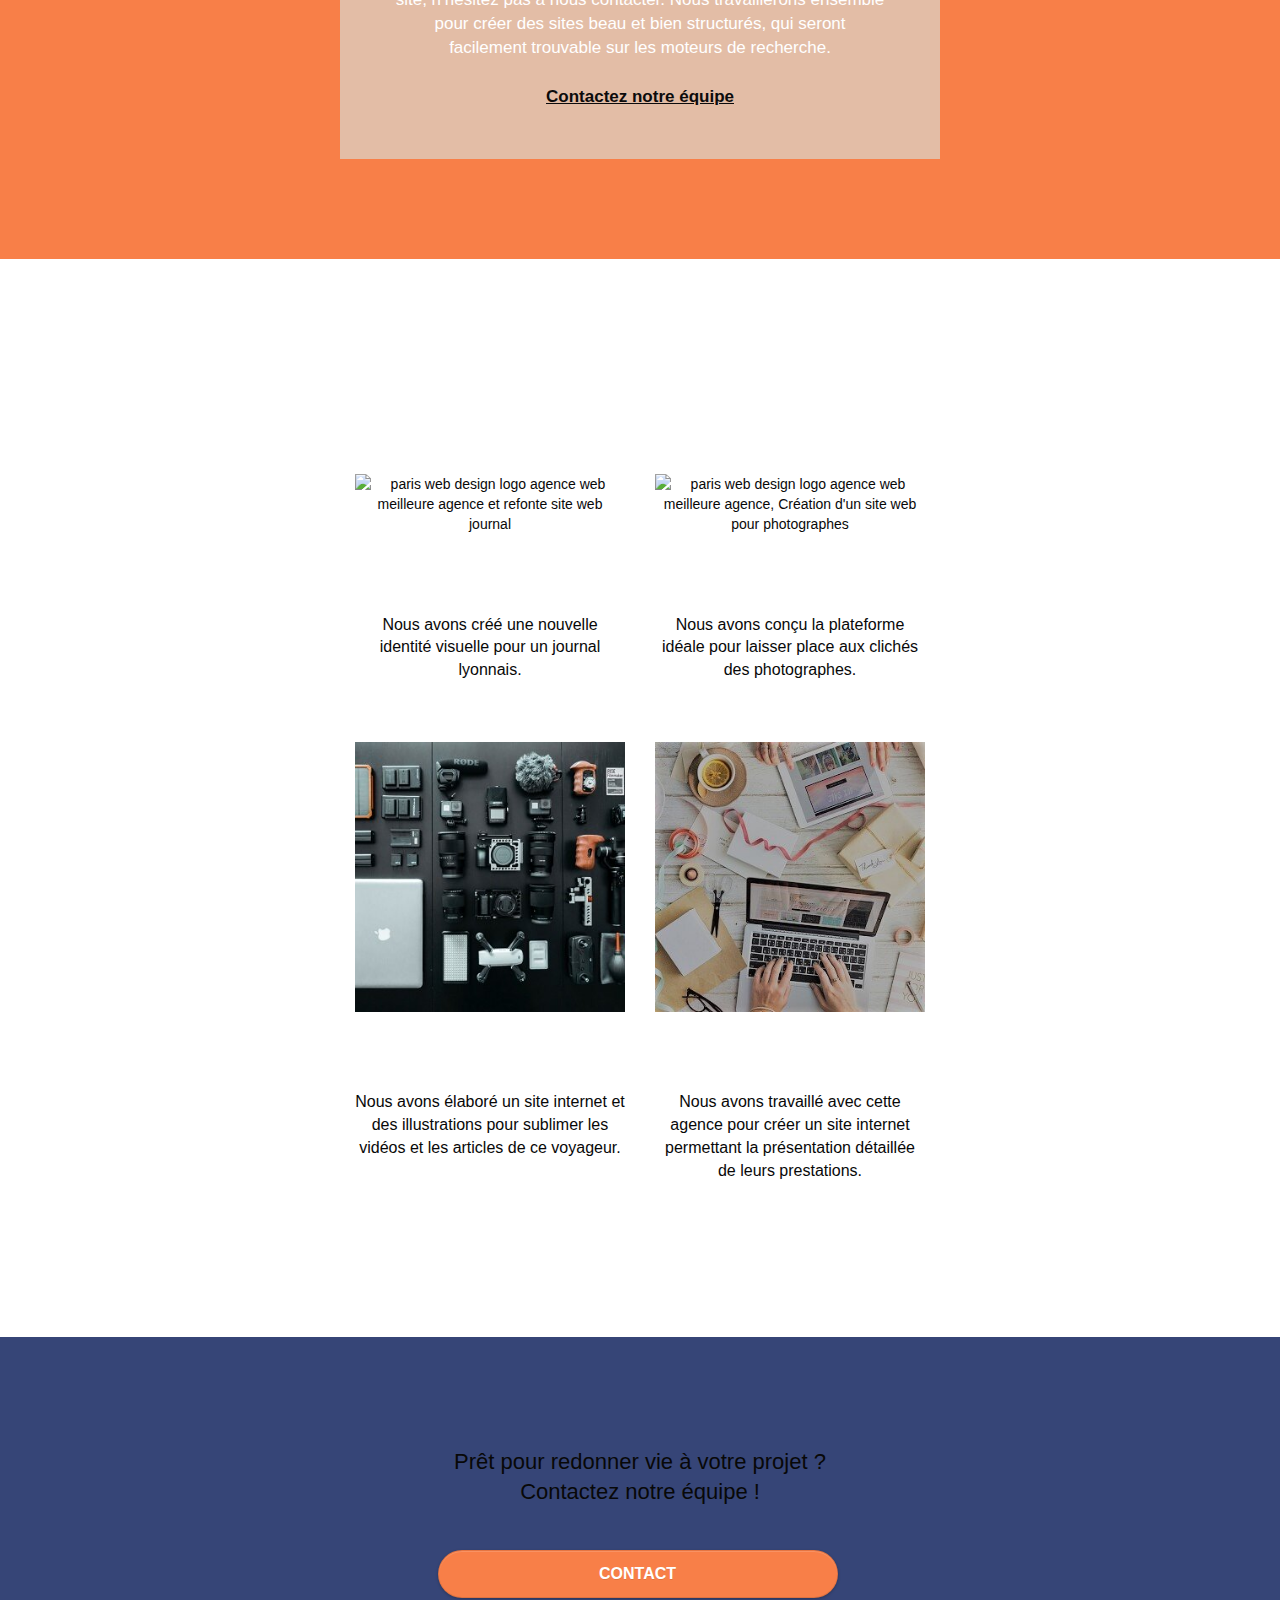
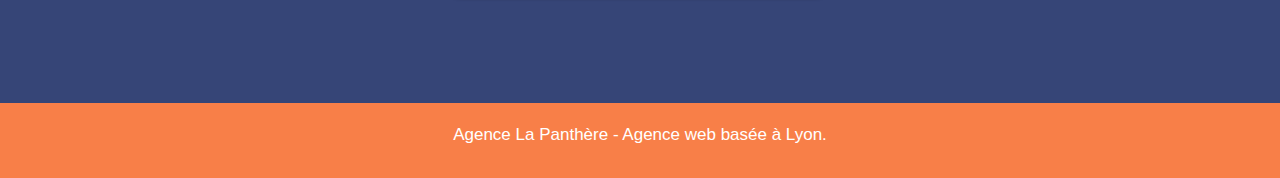
==== commit 76571a36: "modifs" ====
--- a/index.html
+++ b/index.html
@@ -69,7 +69,7 @@
 					Agence La Panthère
 				</h1>
 				<div class="text-center">
-					<a href="page2.html" class="btn btn-lg btn-clean btn-rd cta-hero btn-atomic-tangerine" id="cta-hero">Contact</a>
+					<a href="contact.html" class="btn btn-lg btn-clean btn-rd cta-hero btn-atomic-tangerine" id="cta-hero">Contact</a>
 				</div>
 			</div>
 		</div>
@@ -178,7 +178,7 @@
 		</div>
 		<div class="row tight-width-whitespace portfolio-row">
 			<div class="col-sm-6">
-				<a href="#" data-lightbox="img/3(1).jpg" data-gallery-id="gallery-1" data-caption="Création d'un site internet pour un voyageur" data-frame="snapshot-lb"><img src="img/3.bmp" class="img-responsive portfolio-thumb" alt="paris web design logo agence web meilleure agence, Création d'un site web pour voyageur"/></a>
+				<a href="#" data-lightbox="img/3.jpg" data-gallery-id="gallery-1" data-caption="Création d'un site internet pour un voyageur" data-frame="snapshot-lb"><img src="img/3.jpg" class="img-responsive portfolio-thumb" alt="paris web design logo agence web meilleure agence, Création d'un site web pour voyageur"/></a>
 				<h3 class="mg-md text-center">
 					Création d'un site internet pour un voyageur
 				</h3>
@@ -187,7 +187,7 @@
 				</p>
 			</div>
 			<div class="col-sm-6">
-				<a href="#" data-lightbox="img/4(1).jpg" data-gallery-id="gallery-1" data-caption="Conception d'un site pour une agence de mariage" data-frame="snapshot-lb"><img src="img/4.bmp" class="img-responsive portfolio-thumb" alt="paris web design logo agence web meilleure agence, Création d'un site web pour agence de mariage" /></a>
+				<a href="#" data-lightbox="img/4.jpg" data-gallery-id="gallery-1" data-caption="Conception d'un site pour une agence de mariage" data-frame="snapshot-lb"><img src="img/4.jpg" class="img-responsive portfolio-thumb" alt="paris web design logo agence web meilleure agence, Création d'un site web pour agence de mariage" /></a>
 				<h3 class="mg-md text-center">
 					Conception d'un site pour une agence de mariage
 				</h3>
@@ -226,28 +226,28 @@
 				<div class="row row-no-gutters social">
 					<div class="col-sm-3">
 						<div class="text-center">
-							<a class="social" href="twitter.com">
+							<a class="social" href="#">
 							<span class="fa fa-twitter icon-md" aria-label="twitter" title="aller vers twitter"></span>
 							</a>
 						</div>
 					</div>
 					<div class="col-sm-3">
 						<div class="text-center">
-							<a class="social" href="facebook.com">
+							<a class="social" href="#">
 							<span class="fa fa-facebook icon-md" aria-label="facebook" title="aller vers facebook"></span>
 							</a>
 						</div>
 					</div>
 					<div class="col-sm-3">
 						<div class="text-center">
-							<a class="social" href="dribbble.com">
+							<a class="social" href="#">
 							<span class="fa fa-dribbble icon-md" aria-label="dribbble" title="aller vers dribbble"></span>
 							</a>
 						</div>
 					</div>
 					<div class="col-sm-3">
 						<div class="text-center">
-							<a class="social" href="instagram.com">
+							<a class="social" href="#">
 							<span class="fa fa-instagram icon-md" aria-label="instagram" title="aller vers instagram"></span>
 							</a>
 						</div>
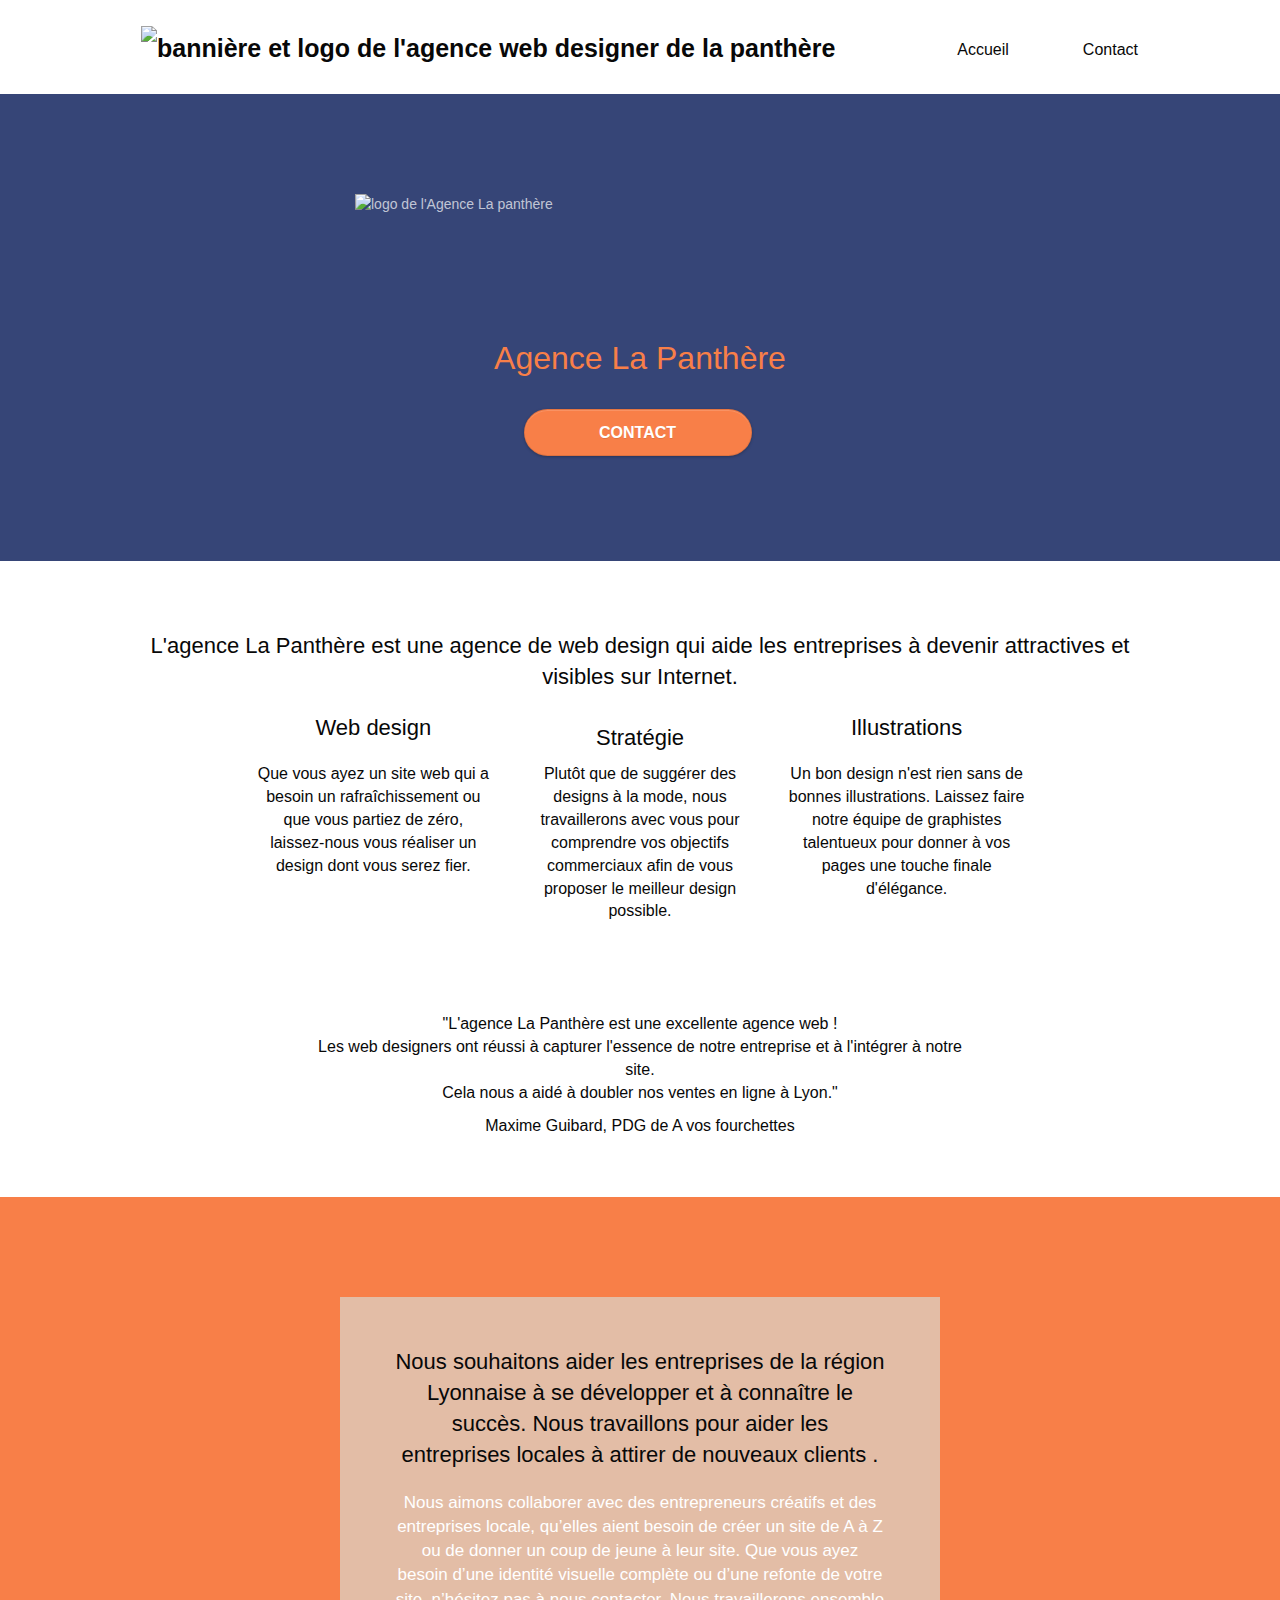
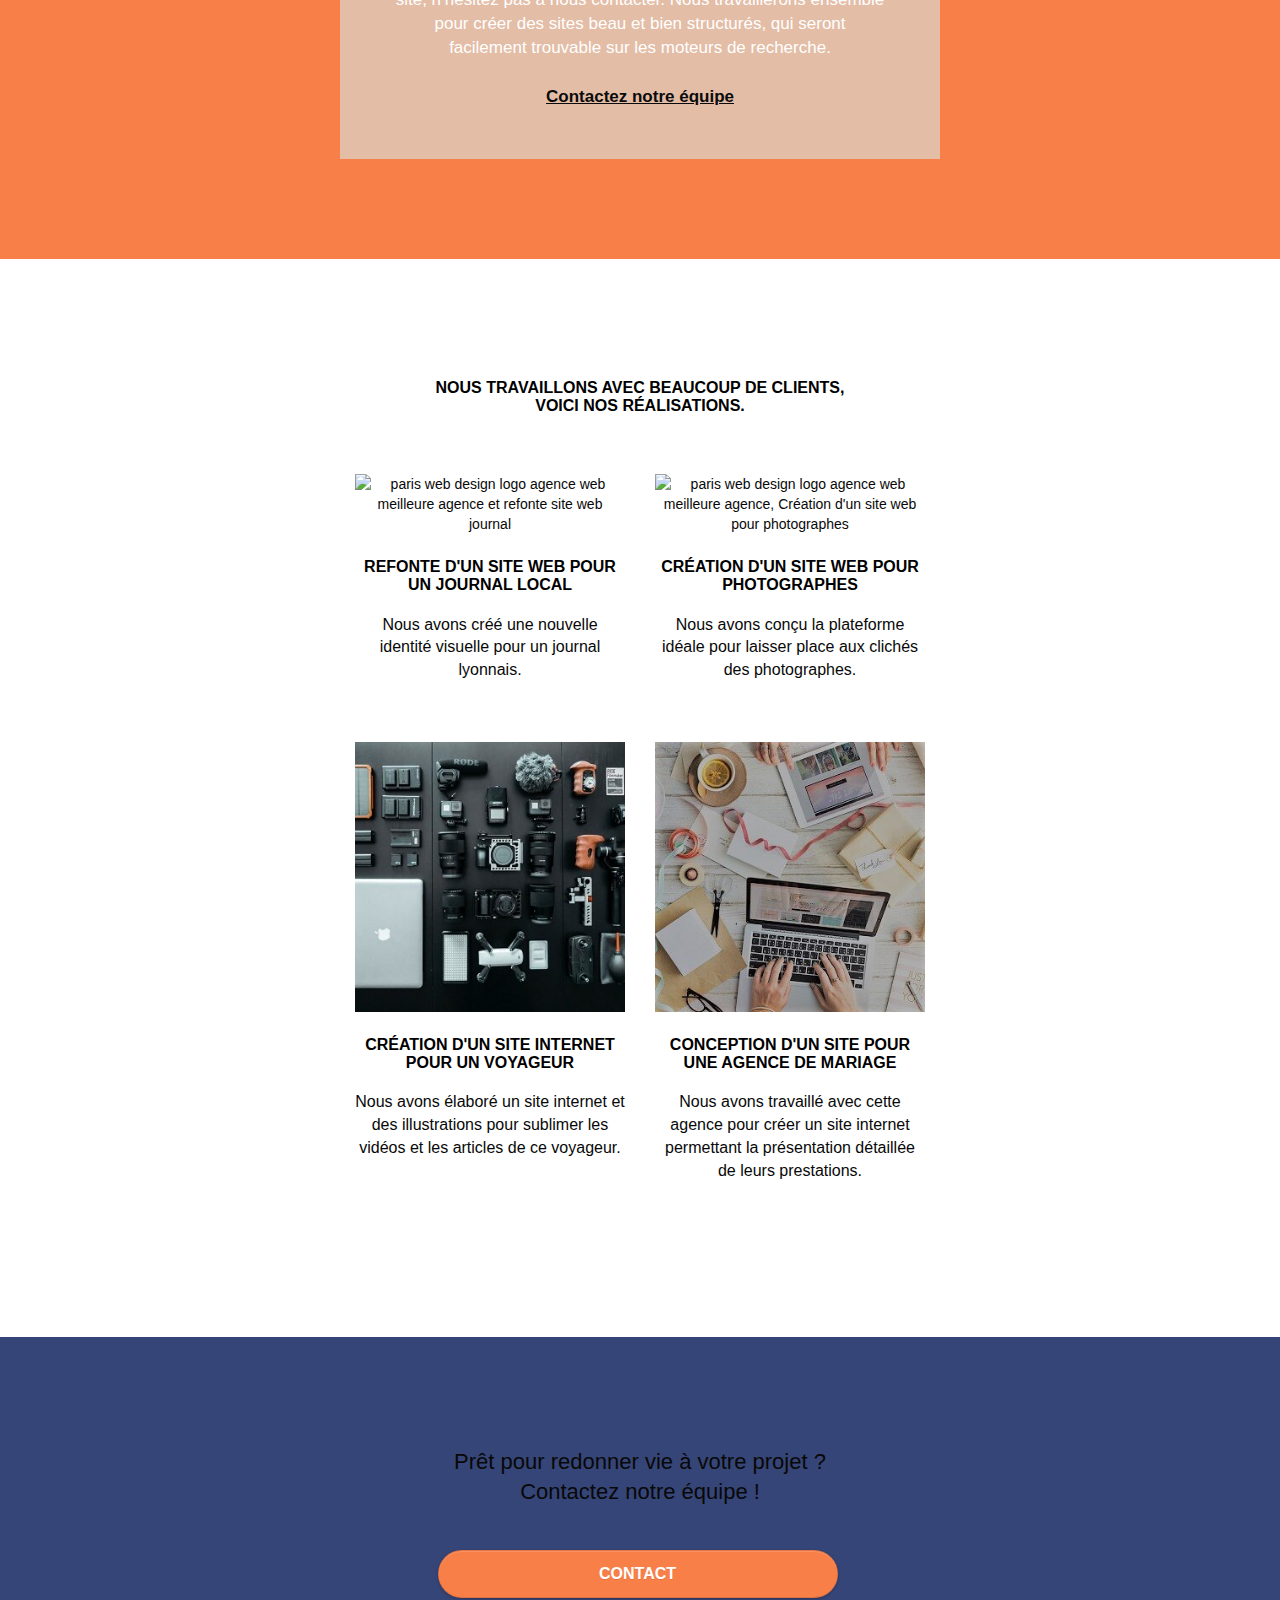
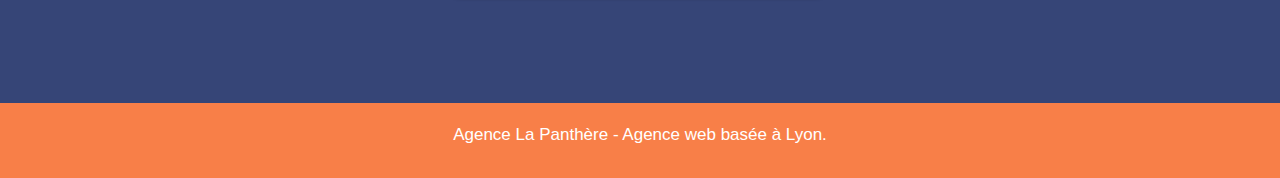
==== commit 324ee589: "modifs" ====
--- a/index.html
+++ b/index.html
@@ -19,7 +19,7 @@
 	<script src="./js/jquery.touchSwipe.js" defer></script>
 	<script src="./js/gmaps.js"></script>
 
-    <title>Agence La Panthère, basée à Lyon.</title>
+    <title>Agence La Panthère, spécialisée dans le web design, basée à Lyon.</title>
 
     
 <!-- Analytics -->
@@ -94,14 +94,14 @@
 					Web design
 				</h2>
 				<p class="text-center ">
-					Que vous ayez un site web qui a besoin d&rsquo;un rafraîchissement ou que vous partiez de zéro, laissez-nous vous réaliser un design dont vous serez fier.
+					Que vous ayez un site web qui a besoin un rafraîchissement ou que vous partiez de zéro, laissez-nous vous réaliser un design dont vous serez fier.
 				</p>
 			</div>
 			<div class="col-sm-4">
 				<div class="text-center">
 					<span class="et-icon-presentation sm-shadow icon-dark-slate-blue icons icon-lg"></span>
 				</div>
-				<h2 class="mg-md text-center">
+				<h2 class="mg-md1 text-center">
 					Stratégie
 				</h2>
 				<p class="text-center ">
@@ -140,7 +140,7 @@
 					Nous souhaitons aider les entreprises de la région Lyonnaise à se développer et à connaître le succès. Nous travaillons pour aider les entreprises locales à attirer de nouveaux clients .<br>
 				</h2>
 				<p class="text-center white">
-					Nous aimons collaborer avec des entrepreneurs créatifs et des entreprises locale, qu’elles aient besoin de créer un site de A à Z ou de donner un coup de jeune à leur site. Que vous ayez besoin d’une identité visuelle complète ou d’une refonte de votre site, n’hésitez pas à nous contacter. Nous travaillerons ensemble pour créer des sites beau et bien structurés, qui seront facilement trouvable sur les moteurs de recherche. <br><br><a class="ltc-white bold-link" href="page2.html">Contactez notre équipe</a><br>
+					Nous aimons collaborer avec des entrepreneurs créatifs et des entreprises locale, qu’elles aient besoin de créer un site de A à Z ou de donner un coup de jeune à leur site. Que vous ayez besoin d’une identité visuelle complète ou d’une refonte de votre site, n’hésitez pas à nous contacter. Nous travaillerons ensemble pour créer des sites beau et bien structurés, qui seront facilement trouvable sur les moteurs de recherche. <br><br><a class="ltc-white bold-link" href="contact.html">Contactez notre équipe</a><br>
 				</p>
 			</div>
 		</div>
@@ -205,10 +205,11 @@
 	<div class="container bloc-lg">
 		<div class="row">
 			<h2 class="mg-md text-center tc-white">
+				
 				Prêt pour redonner vie à votre projet ?<br>Contactez notre équipe !
 			</h2>
 			<div class="col-sm-12 text-center">
-				<a href="page2.html" class="btn btn-atomic-tangerine btn-clean btn-rd btn-lg cta-hero">Contact</a>
+				<a href="contact.html" class="btn btn-atomic-tangerine btn-clean btn-rd btn-lg cta-hero">Contact</a>
 			</div>
 		</div>
 	</div>
--- a/style.css
+++ b/style.css
@@ -522,7 +522,6 @@
     padding: 10px 10px;
     border: 1px solid #cccccc;
     border-radius: 4px;
-    margin: 7px;
 }
 
 .scrollToTop {
@@ -738,7 +737,7 @@
     font-size: 16px;
     text-transform: uppercase;
     font-weight: 700;
-    color: #FFFFFF!important;
+    color: #000000!important;
 }
 
 .med-width-whitespace {
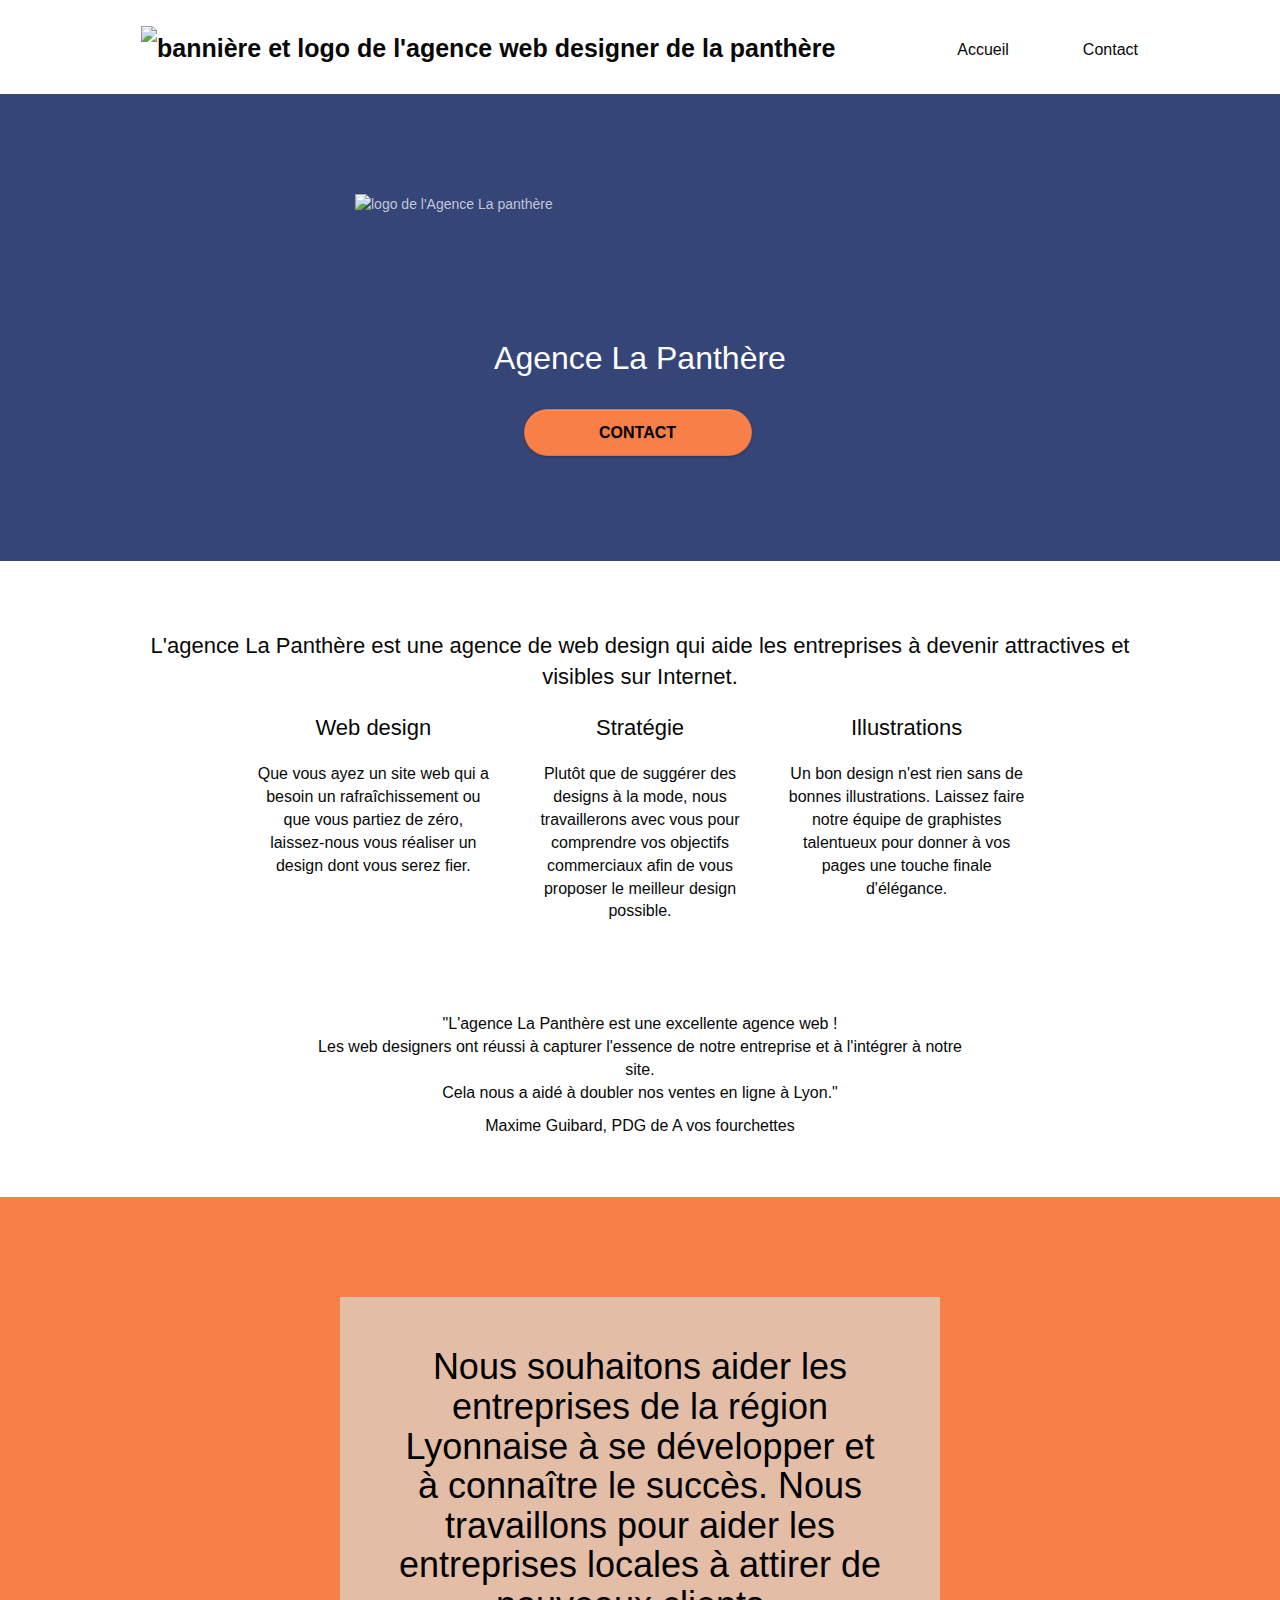
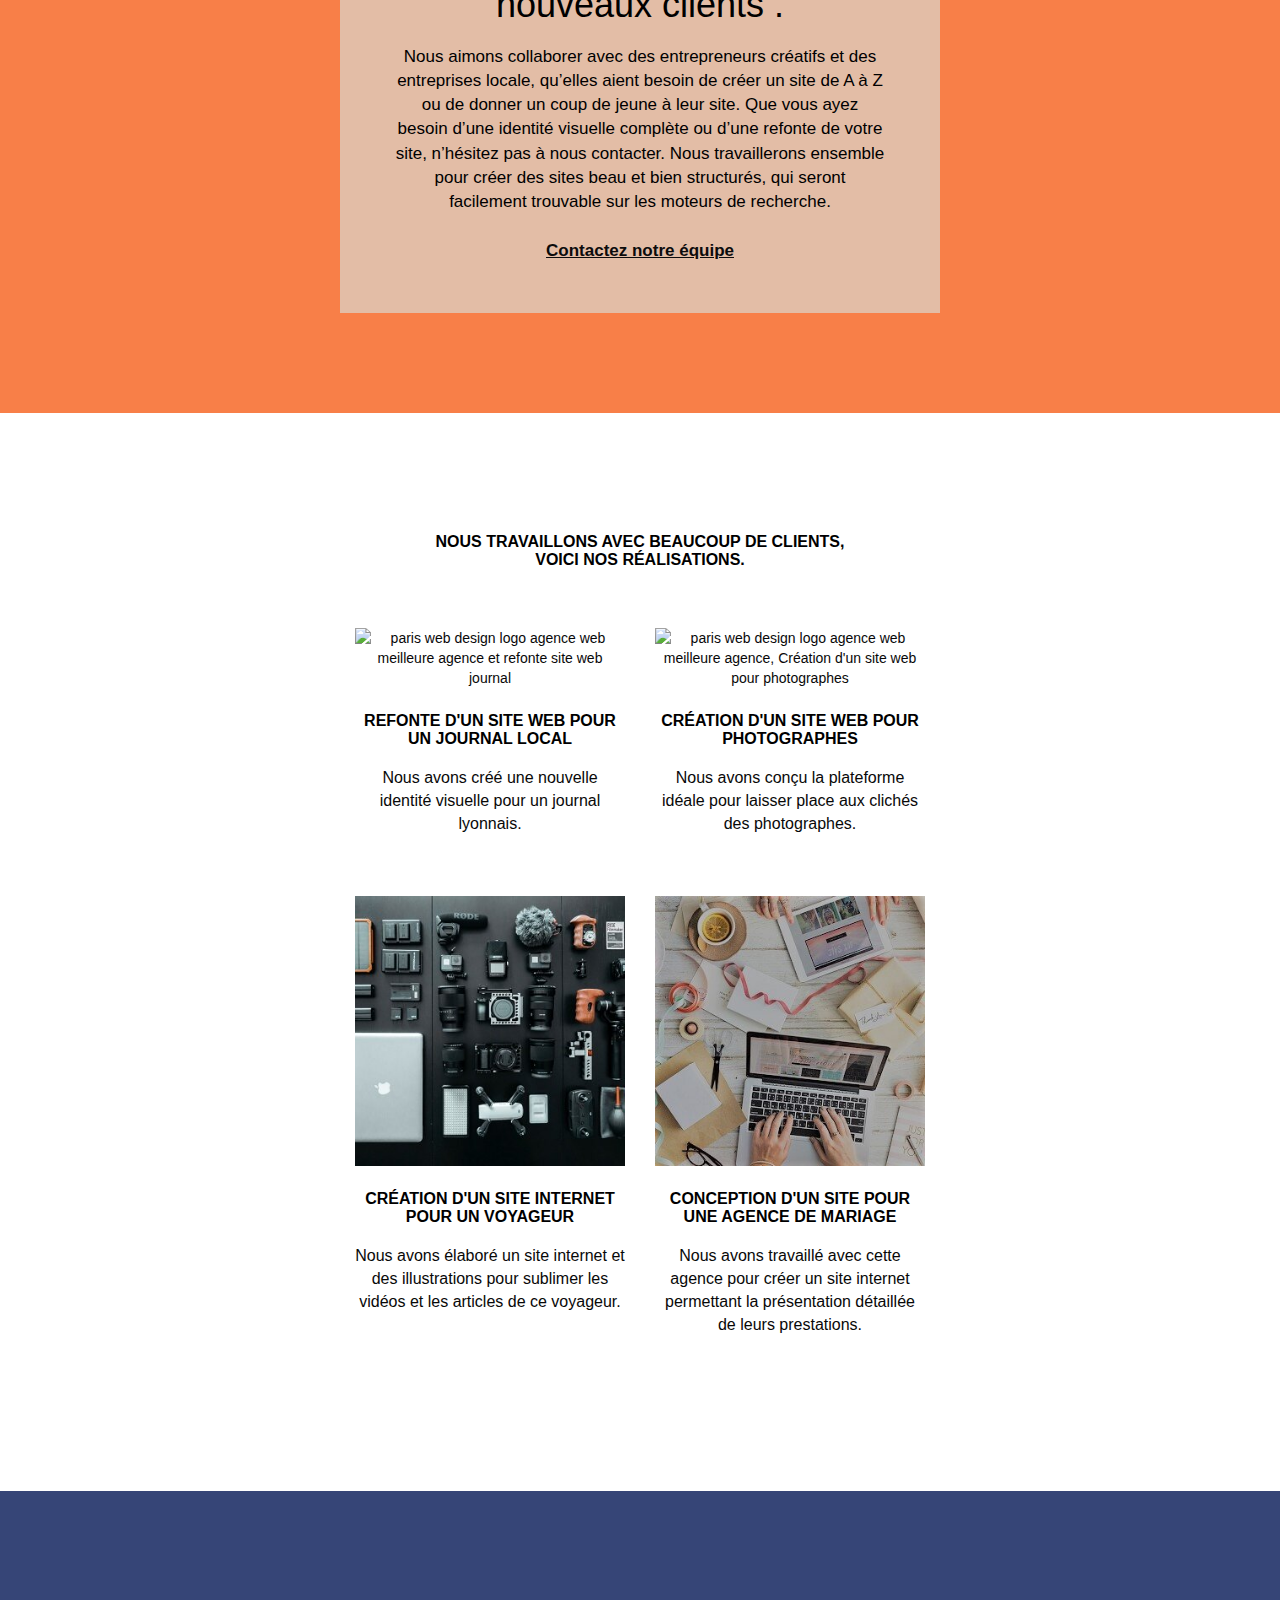
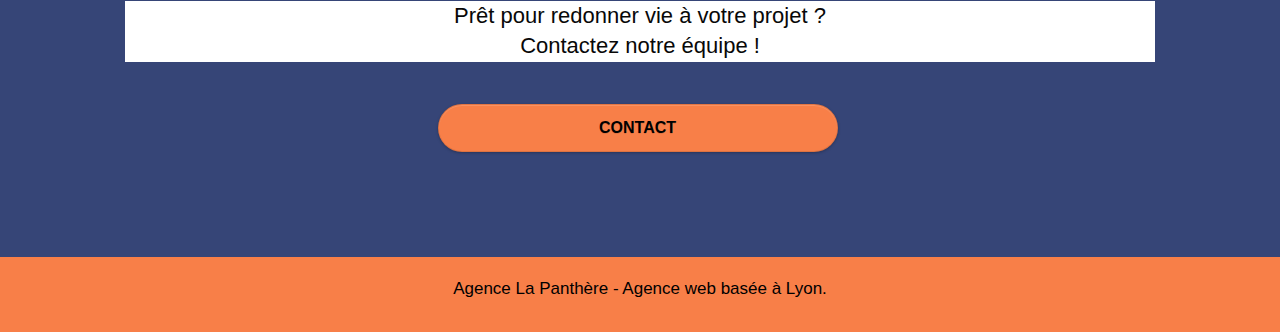
==== commit a2bdc5d0: "modifs fin" ====
--- a/index.html
+++ b/index.html
@@ -136,9 +136,9 @@
 	<div class="container bloc-lg">
 		<div class="row tight-width-whitespace black-background">
 			<div class="col-sm-12">
-				<h2 class="mg-md text-center tc-white">
+				<h1 class="mg-md text-center tc-white">
 					Nous souhaitons aider les entreprises de la région Lyonnaise à se développer et à connaître le succès. Nous travaillons pour aider les entreprises locales à attirer de nouveaux clients .<br>
-				</h2>
+				</h1>
 				<p class="text-center white">
 					Nous aimons collaborer avec des entrepreneurs créatifs et des entreprises locale, qu’elles aient besoin de créer un site de A à Z ou de donner un coup de jeune à leur site. Que vous ayez besoin d’une identité visuelle complète ou d’une refonte de votre site, n’hésitez pas à nous contacter. Nous travaillerons ensemble pour créer des sites beau et bien structurés, qui seront facilement trouvable sur les moteurs de recherche. <br><br><a class="ltc-white bold-link" href="contact.html">Contactez notre équipe</a><br>
 				</p>
@@ -205,7 +205,6 @@
 	<div class="container bloc-lg">
 		<div class="row">
 			<h2 class="mg-md text-center tc-white">
-				
 				Prêt pour redonner vie à votre projet ?<br>Contactez notre équipe !
 			</h2>
 			<div class="col-sm-12 text-center">
@@ -228,28 +227,28 @@
 					<div class="col-sm-3">
 						<div class="text-center">
 							<a class="social" href="#">
-							<span class="fa fa-twitter icon-md" aria-label="twitter" title="aller vers twitter"></span>
-							</a>
-						</div>
-					</div>
-					<div class="col-sm-3">
-						<div class="text-center">
-							<a class="social" href="#">
-							<span class="fa fa-facebook icon-md" aria-label="facebook" title="aller vers facebook"></span>
-							</a>
-						</div>
-					</div>
-					<div class="col-sm-3">
-						<div class="text-center">
-							<a class="social" href="#">
-							<span class="fa fa-dribbble icon-md" aria-label="dribbble" title="aller vers dribbble"></span>
-							</a>
-						</div>
-					</div>
-					<div class="col-sm-3">
-						<div class="text-center">
-							<a class="social" href="#">
-							<span class="fa fa-instagram icon-md" aria-label="instagram" title="aller vers instagram"></span>
+							<span class="fa fa-twitter icon-md" aria-label=" aller vers twitter" ></span>
+							</a>
+						</div>
+					</div>
+					<div class="col-sm-3">
+						<div class="text-center">
+							<a class="social" href="#">
+							<span class="fa fa-facebook icon-md" aria-label=" aller vers facebook" ></span>
+							</a>
+						</div>
+					</div>
+					<div class="col-sm-3">
+						<div class="text-center">
+							<a class="social" href="#">
+							<span class="fa fa-dribbble icon-md" aria-label="aller vers dribbble" ></span>
+							</a>
+						</div>
+					</div>
+					<div class="col-sm-3">
+						<div class="text-center">
+							<a class="social" href="#">
+							<span class="fa fa-instagram icon-md" aria-label="aller vers instagram" ></span>
 							</a>
 						</div>
 					</div>
--- a/style.css
+++ b/style.css
@@ -306,11 +306,12 @@
     max-height: 200px;
     margin: 0 5px 0 0;
     display: inline;
-    height: 30px;
+    height: 32px;
 }
 
 .navbar-brand img[src$=svg] {
-    min-width: 100px;
+    min-width: 100px;  
+    width: 100%; 
 }
 
 .nav-center .navbar-brand img {
@@ -441,6 +442,12 @@
 }
 
 .mg-md {
+    margin-top: 10px;
+    margin-bottom: 20px;
+}
+
+
+.mg-md1 {
     margin-top: 10px;
     margin-bottom: 20px;
 }
@@ -731,6 +738,7 @@
 h2 {
     font-size: 22px;
     line-height: 1.4em;
+    background-color: white;
 }
 
 h3 {
@@ -747,7 +755,7 @@
 }
 
 h1 {
-    color: #f87f48!important;
+    color: white!important;
 }
 
 h4 {
@@ -760,7 +768,7 @@
 }
 
 .white {
-    color: #FFFFFF!important;
+    color: black!important;
     font-size: 17px;
 }
 
@@ -800,8 +808,9 @@
 }
 
 .tc-white h1 {
-    color: #f87f48!important;
-}
+    color: black!important;
+}
+
 
 .tc-white p{
     color: #FFF;
@@ -809,7 +818,7 @@
 
 .btn-atomic-tangerine {
     background: #f87f48;
-    color: #FFFFFF!important;
+    color: #000000!important;
 }
 
 .btn-atomic-tangerine:hover {
@@ -837,6 +846,9 @@
     color: #364577!important;
     border-color: #364577!important;
 }
+.portfolio-row img{
+    width: 100%;
+}
 
 .bg-dots-bg {
     background-image: url("img/dots-bg.png");
@@ -847,7 +859,7 @@
 }
 
 .bg-banniere {
-    background-image: url("img/agence-la-panthere.jpg");
+    background-image: url("img/agence-la-panthere.png");
 }
 
 .bg-presentation {
@@ -877,13 +889,13 @@
     }
 }
 
-@media only screen and (min-device-width: 768px) and (max-device-width: 1024px) and (orientation: landscape) {
+@media only screen and (min-width: 768px) and (max-width: 1024px) and (orientation: landscape) {
     .b-parallax {
         background-attachment: scroll;
     }
 }
 
-@media only screen and (min-device-width: 1024px) and (max-device-width: 1366px) and (-webkit-min-device-pixel-ratio: 1.5) {
+@media only screen and (min-width: 1024px) and (max-width: 1366px) and (-webkit-min-device-pixel-ratio: 1.5) {
     .b-parallax {
         background-attachment: scroll;
     }
@@ -901,10 +913,7 @@
         overflow-x: hidden;
         position: relative;
     }
-    .bloc {
-        padding-left: constant(safe-area-inset-left);
-        padding-right: constant(safe-area-inset-right);
-    }
+    
     .bloc-group,
     .bloc-group .bloc {
         display: block;
@@ -913,8 +922,6 @@
     .bloc-fill-screen .fill-bloc-top-edge,
     .bloc-fill-screen .fill-bloc-bottom-edge {
         padding: 0 20px;
-        padding-left: constant(safe-area-inset-left);
-        padding-right: constant(safe-area-inset-right);
     }
 }
 
